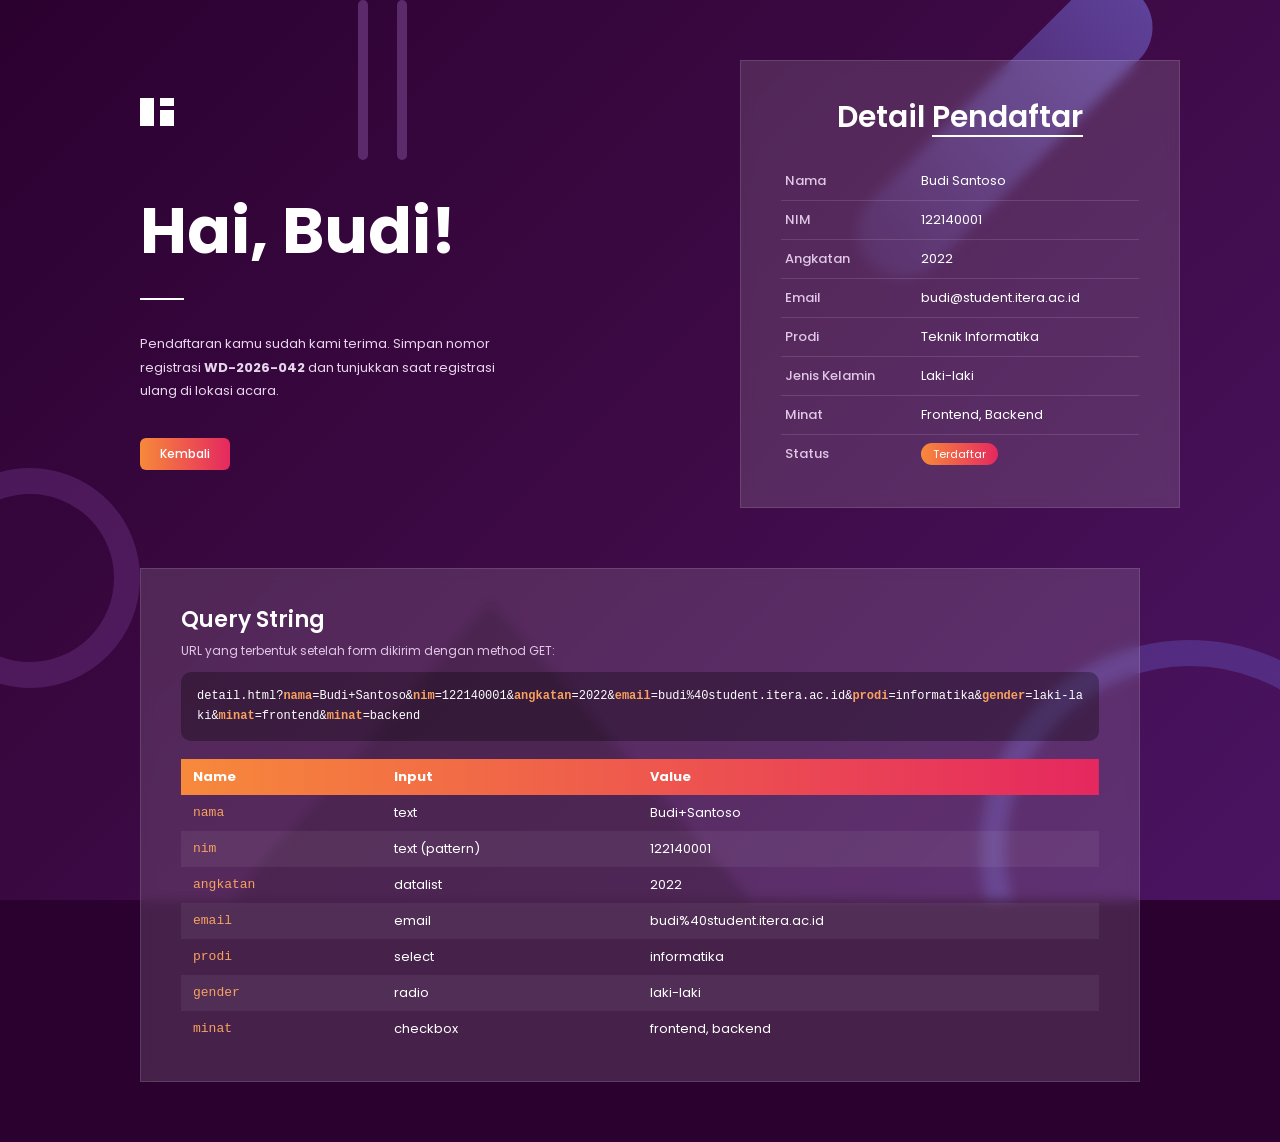
==== Task3-PAW/detail.html @ 5721db28 "Tambah tugas PAW" ====
<!DOCTYPE html>
<html lang="id">
<head>
  <meta charset="UTF-8">
  <meta name="viewport" content="width=device-width, initial-scale=1.0">
  <title>Detail Pendaftar</title>
  <link rel="preconnect" href="https://fonts.googleapis.com">
  <link href="https://fonts.googleapis.com/css2?family=Poppins:wght@400;500;600;700&display=swap" rel="stylesheet">
  <link rel="stylesheet" href="style.css">
</head>
<body>

  <div class="bg">
    <div class="shape bar bar-1"></div>
    <div class="shape bar bar-2"></div>
    <div class="shape ring ring-1"></div>
    <div class="shape ring ring-2"></div>
    <div class="shape pill"></div>
    <div class="shape triangle"></div>
  </div>

  <main class="wrapper wrapper-top">

    <section class="intro">
      <div class="logo"><span></span><span></span></div>

      <h1>Hai, Budi!</h1>
      <hr class="line">
      <p>
        Pendaftaran kamu sudah kami terima. Simpan nomor registrasi
        <b>WD-2026-042</b> dan tunjukkan saat registrasi ulang di lokasi acara.
      </p>
      <a href="index.html" class="btn btn-small">Kembali</a>
    </section>

    <section class="card card-wide">
      <h2 class="card-title">Detail <u>Pendaftar</u></h2>

      <table class="data">
        <tr><th>Nama</th><td>Budi Santoso</td></tr>
        <tr><th>NIM</th><td>122140001</td></tr>
        <tr><th>Angkatan</th><td>2022</td></tr>
        <tr><th>Email</th><td>budi@student.itera.ac.id</td></tr>
        <tr><th>Prodi</th><td>Teknik Informatika</td></tr>
        <tr><th>Jenis Kelamin</th><td>Laki-laki</td></tr>
        <tr><th>Minat</th><td>Frontend, Backend</td></tr>
        <tr><th>Status</th><td><span class="badge">Terdaftar</span></td></tr>
      </table>
    </section>

  </main>

  <!-- desain query string dari form pendaftaran -->
  <section class="wrapper wrapper-bottom">
    <div class="card card-full">
      <h2 class="card-title small">Query String</h2>
      <p class="note">URL yang terbentuk setelah form dikirim dengan method GET:</p>
      <code class="url">detail.html?<b>nama</b>=Budi+Santoso&amp;<b>nim</b>=122140001&amp;<b>angkatan</b>=2022&amp;<b>email</b>=budi%40student.itera.ac.id&amp;<b>prodi</b>=informatika&amp;<b>gender</b>=laki-laki&amp;<b>minat</b>=frontend&amp;<b>minat</b>=backend</code>

      <table class="qs">
        <thead>
          <tr><th>Name</th><th>Input</th><th>Value</th></tr>
        </thead>
        <tbody>
          <tr><td>nama</td><td>text</td><td>Budi+Santoso</td></tr>
          <tr><td>nim</td><td>text (pattern)</td><td>122140001</td></tr>
          <tr><td>angkatan</td><td>datalist</td><td>2022</td></tr>
          <tr><td>email</td><td>email</td><td>budi%40student.itera.ac.id</td></tr>
          <tr><td>prodi</td><td>select</td><td>informatika</td></tr>
          <tr><td>gender</td><td>radio</td><td>laki-laki</td></tr>
          <tr><td>minat</td><td>checkbox</td><td>frontend, backend</td></tr>
        </tbody>
      </table>
    </div>
  </section>

</body>
</html>
---- Task3-PAW/style.css ----
* {
  margin: 0;
  padding: 0;
  box-sizing: border-box;
}

body {
  font-family: "Poppins", sans-serif;
  color: #fff;
  min-height: 100vh;
  background: #2b0130;
}

/* ---------- ornamen background ---------- */
.bg {
  position: fixed;
  inset: 0;
  z-index: 0;
  overflow: hidden;
  background: linear-gradient(135deg, #2b0130 0%, #3d0a45 50%, #4a1462 100%);
}

.shape {
  position: absolute;
  z-index: 0;
  pointer-events: none;
}

.bar {
  width: 10px;
  height: 160px;
  border-radius: 10px;
  background: #5a2a6b;
  top: 0;
}
.bar-1 { left: 28%; }
.bar-2 { left: 31%; height: 160px; }

.ring {
  border: 26px solid rgba(108, 92, 200, 0.35);
  border-radius: 50%;
}
.ring-1 {
  width: 420px;
  height: 420px;
  right: -120px;
  bottom: -160px;
}
.ring-2 {
  width: 220px;
  height: 220px;
  left: -80px;
  top: 52%;
  border-color: rgba(120, 60, 150, 0.35);
}

.pill {
  width: 90px;
  height: 380px;
  border-radius: 50px;
  background: linear-gradient(180deg, rgba(120, 110, 220, 0.55), rgba(120, 110, 220, 0.1));
  transform: rotate(45deg);
  right: 18%;
  top: -60px;
}

.triangle {
  width: 520px;
  height: 300px;
  left: 18%;
  bottom: 0;
  background: rgba(40, 0, 45, 0.55);
  clip-path: polygon(50% 0, 100% 100%, 0 100%);
}

/* ---------- layout utama ---------- */
.wrapper {
  position: relative;
  z-index: 1;
  max-width: 1080px;
  min-height: 100vh;
  margin: 0 auto;
  padding: 60px 40px;
  display: grid;
  grid-template-columns: 1fr 400px;
  align-items: center;
  gap: 60px;
}

.wrapper-top {
  min-height: auto;
}

.wrapper-bottom {
  min-height: auto;
  padding-top: 0;
  grid-template-columns: 1fr;
}

/* ---------- bagian kiri ---------- */
.logo {
  display: flex;
  gap: 6px;
  margin-bottom: 70px;
}
.logo span {
  width: 14px;
  height: 28px;
  background: #fff;
}
.logo span:last-child {
  border-top: 8px solid #fff;
  background: transparent;
  border-left: 0;
  box-shadow: inset 0 -16px 0 #fff;
}

.intro h1 {
  font-size: 64px;
  font-weight: 700;
  line-height: 1.1;
}

.line {
  width: 44px;
  border: none;
  border-top: 2px solid #fff;
  margin: 32px 0;
}

.intro p {
  max-width: 380px;
  font-size: 13px;
  line-height: 1.8;
  color: #e6d6ea;
  margin-bottom: 36px;
}

/* ---------- tombol ---------- */
.btn {
  display: inline-block;
  width: 100%;
  padding: 10px;
  margin-top: 26px;
  border: none;
  border-radius: 20px;
  background: linear-gradient(90deg, #f7893b, #e5285f);
  color: #fff;
  font-family: inherit;
  font-weight: 600;
  font-size: 14px;
  text-align: center;
  text-decoration: none;
  cursor: pointer;
  transition: opacity 0.2s, transform 0.2s;
}

.btn:hover {
  opacity: 0.9;
  transform: translateY(-2px);
}

.btn-small {
  width: auto;
  margin-top: 0;
  padding: 7px 20px;
  border-radius: 6px;
  font-size: 12px;
  font-weight: 500;
}

/* ---------- card / box kaca ---------- */
.card {
  background: rgba(255, 255, 255, 0.13);
  backdrop-filter: blur(6px);
  border: 1px solid rgba(255, 255, 255, 0.12);
  padding: 34px 40px;
}

.card-wide { width: 440px; }
.card-full { width: 100%; }

.card-title {
  text-align: center;
  font-size: 30px;
  font-weight: 600;
  margin-bottom: 22px;
}
.card-title u {
  text-underline-offset: 8px;
  text-decoration-thickness: 2px;
}
.card-title.small {
  text-align: left;
  font-size: 22px;
  margin-bottom: 6px;
}

/* ---------- form ---------- */
#form-daftar label,
#form-daftar .label {
  display: block;
  font-size: 13px;
  font-weight: 600;
  margin: 12px 0 6px;
}

input[type="text"],
input[type="email"],
input:not([type]),
select {
  width: 100%;
  padding: 8px 16px;
  border: none;
  border-radius: 20px;
  background: rgba(255, 255, 255, 0.18);
  color: #fff;
  font-family: inherit;
  font-size: 12px;
  outline: none;
  transition: background 0.2s;
}

input::placeholder { color: rgba(255, 255, 255, 0.55); }

input:focus,
select:focus {
  background: rgba(255, 255, 255, 0.28);
}

select option { color: #333; }

.row {
  display: grid;
  grid-template-columns: 1fr 1fr;
  gap: 12px;
}

.options {
  display: flex;
  flex-wrap: wrap;
  gap: 14px;
}

#form-daftar .options label {
  display: flex;
  align-items: center;
  gap: 6px;
  margin: 0;
  font-weight: 400;
  font-size: 12px;
  cursor: pointer;
}

input[type="radio"],
input[type="checkbox"] {
  accent-color: #e5285f;
}

/* ---------- tabel ---------- */
table {
  width: 100%;
  border-collapse: collapse;
  font-size: 13px;
}

.data th,
.data td {
  padding: 9px 4px;
  text-align: left;
  border-bottom: 1px solid rgba(255, 255, 255, 0.12);
}

.data th {
  width: 38%;
  font-weight: 500;
  color: #e0c7e6;
}

.data tr:last-child th,
.data tr:last-child td {
  border-bottom: none;
}

.data tr:hover td {
  color: #f7a25f;
}

.badge {
  padding: 3px 12px;
  border-radius: 20px;
  font-size: 11px;
  background: linear-gradient(90deg, #f7893b, #e5285f);
}

.note {
  font-size: 12px;
  color: #e0c7e6;
  margin-bottom: 12px;
}

.url {
  display: block;
  padding: 14px 16px;
  margin-bottom: 18px;
  border-radius: 10px;
  background: rgba(0, 0, 0, 0.3);
  font-family: Consolas, monospace;
  font-size: 12px;
  line-height: 1.7;
  word-break: break-all;
}

.url b { color: #f7a25f; }

.qs thead tr {
  background: linear-gradient(90deg, #f7893b, #e5285f);
}

.qs th,
.qs td {
  padding: 8px 12px;
  text-align: left;
}

.qs tbody tr:nth-child(even) {
  background: rgba(255, 255, 255, 0.06);
}

.qs tbody tr:hover {
  background: rgba(255, 255, 255, 0.14);
}

.qs td:first-child {
  font-family: Consolas, monospace;
  color: #f7a25f;
}

/* ---------- responsive ---------- */
@media (max-width: 860px) {
  .wrapper {
    grid-template-columns: 1fr;
    padding: 40px 20px;
    gap: 40px;
  }

  .card-wide { width: 100%; }

  .intro h1 { font-size: 46px; }

  .logo { margin-bottom: 40px; }
}
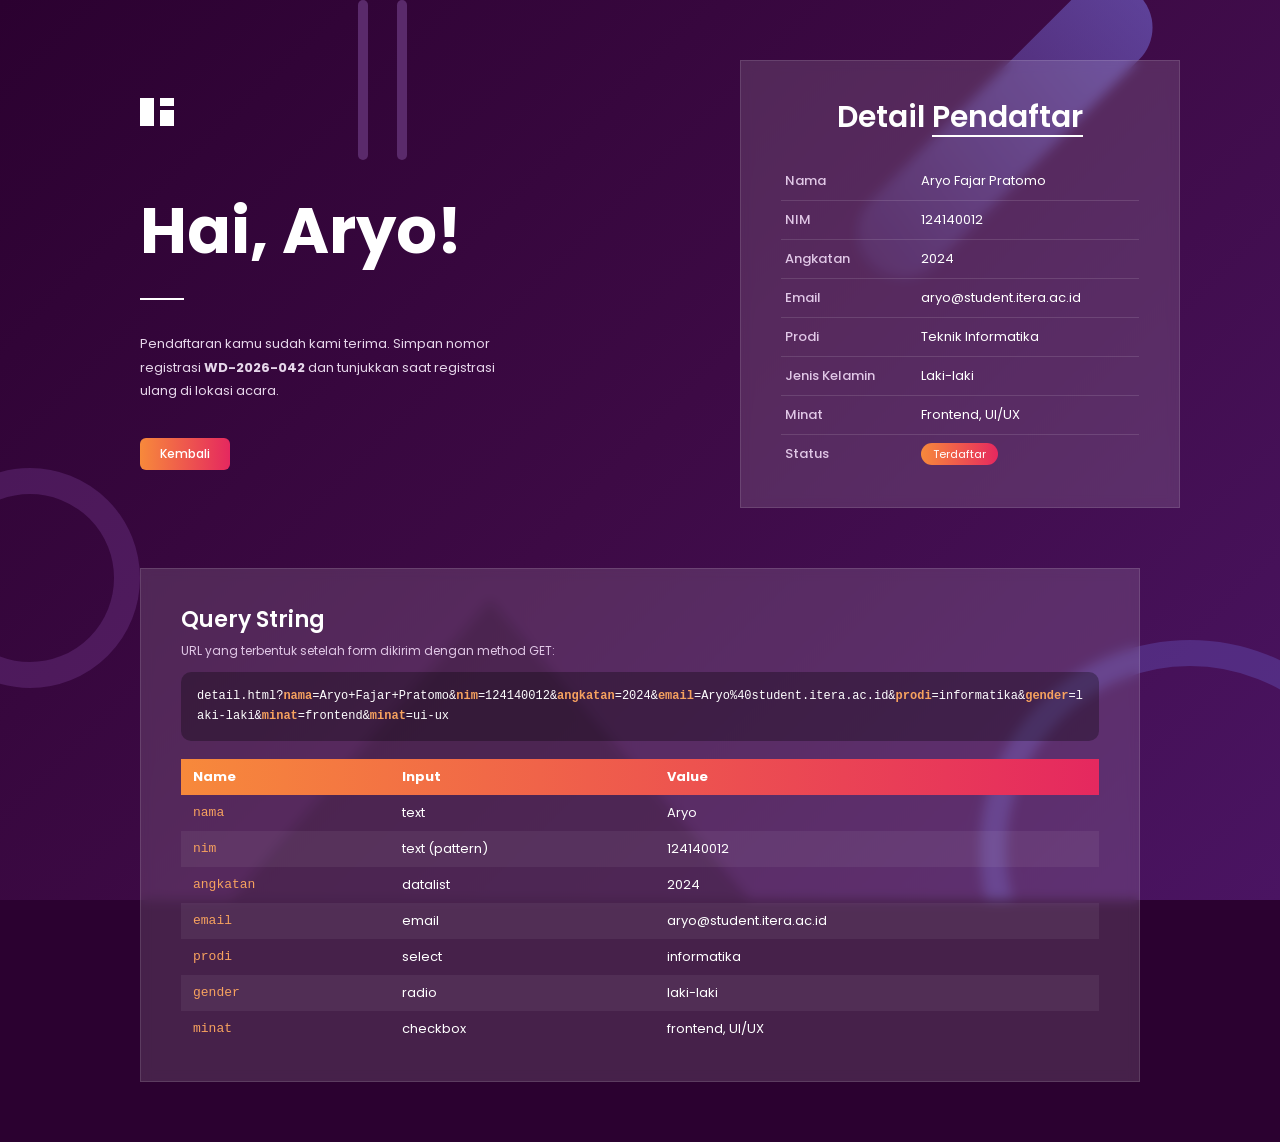
==== commit ff147889: "memodified isi pdf,data dummy dan screenshoot" ====
--- a/Task3-PAW/detail.html
+++ b/Task3-PAW/detail.html
@@ -24,7 +24,7 @@
     <section class="intro">
       <div class="logo"><span></span><span></span></div>
 
-      <h1>Hai, Budi!</h1>
+      <h1>Hai, Aryo!</h1>
       <hr class="line">
       <p>
         Pendaftaran kamu sudah kami terima. Simpan nomor registrasi
@@ -37,13 +37,13 @@
       <h2 class="card-title">Detail <u>Pendaftar</u></h2>
 
       <table class="data">
-        <tr><th>Nama</th><td>Budi Santoso</td></tr>
-        <tr><th>NIM</th><td>122140001</td></tr>
-        <tr><th>Angkatan</th><td>2022</td></tr>
-        <tr><th>Email</th><td>budi@student.itera.ac.id</td></tr>
+        <tr><th>Nama</th><td>Aryo Fajar Pratomo</td></tr>
+        <tr><th>NIM</th><td>124140012</td></tr>
+        <tr><th>Angkatan</th><td>2024</td></tr>
+        <tr><th>Email</th><td>aryo@student.itera.ac.id</td></tr>
         <tr><th>Prodi</th><td>Teknik Informatika</td></tr>
         <tr><th>Jenis Kelamin</th><td>Laki-laki</td></tr>
-        <tr><th>Minat</th><td>Frontend, Backend</td></tr>
+        <tr><th>Minat</th><td>Frontend, UI/UX</td></tr>
         <tr><th>Status</th><td><span class="badge">Terdaftar</span></td></tr>
       </table>
     </section>
@@ -55,20 +55,20 @@
     <div class="card card-full">
       <h2 class="card-title small">Query String</h2>
       <p class="note">URL yang terbentuk setelah form dikirim dengan method GET:</p>
-      <code class="url">detail.html?<b>nama</b>=Budi+Santoso&amp;<b>nim</b>=122140001&amp;<b>angkatan</b>=2022&amp;<b>email</b>=budi%40student.itera.ac.id&amp;<b>prodi</b>=informatika&amp;<b>gender</b>=laki-laki&amp;<b>minat</b>=frontend&amp;<b>minat</b>=backend</code>
+      <code class="url">detail.html?<b>nama</b>=Aryo+Fajar+Pratomo&amp;<b>nim</b>=124140012&amp;<b>angkatan</b>=2024&amp;<b>email</b>=Aryo%40student.itera.ac.id&amp;<b>prodi</b>=informatika&amp;<b>gender</b>=laki-laki&amp;<b>minat</b>=frontend&amp;<b>minat</b>=ui-ux</code>
 
       <table class="qs">
         <thead>
           <tr><th>Name</th><th>Input</th><th>Value</th></tr>
         </thead>
         <tbody>
-          <tr><td>nama</td><td>text</td><td>Budi+Santoso</td></tr>
-          <tr><td>nim</td><td>text (pattern)</td><td>122140001</td></tr>
-          <tr><td>angkatan</td><td>datalist</td><td>2022</td></tr>
-          <tr><td>email</td><td>email</td><td>budi%40student.itera.ac.id</td></tr>
+          <tr><td>nama</td><td>text</td><td>Aryo</td></tr>
+          <tr><td>nim</td><td>text (pattern)</td><td>124140012</td></tr>
+          <tr><td>angkatan</td><td>datalist</td><td>2024</td></tr>
+          <tr><td>email</td><td>email</td><td>aryo@student.itera.ac.id</td></tr>
           <tr><td>prodi</td><td>select</td><td>informatika</td></tr>
           <tr><td>gender</td><td>radio</td><td>laki-laki</td></tr>
-          <tr><td>minat</td><td>checkbox</td><td>frontend, backend</td></tr>
+          <tr><td>minat</td><td>checkbox</td><td>frontend, UI/UX</td></tr>
         </tbody>
       </table>
     </div>
